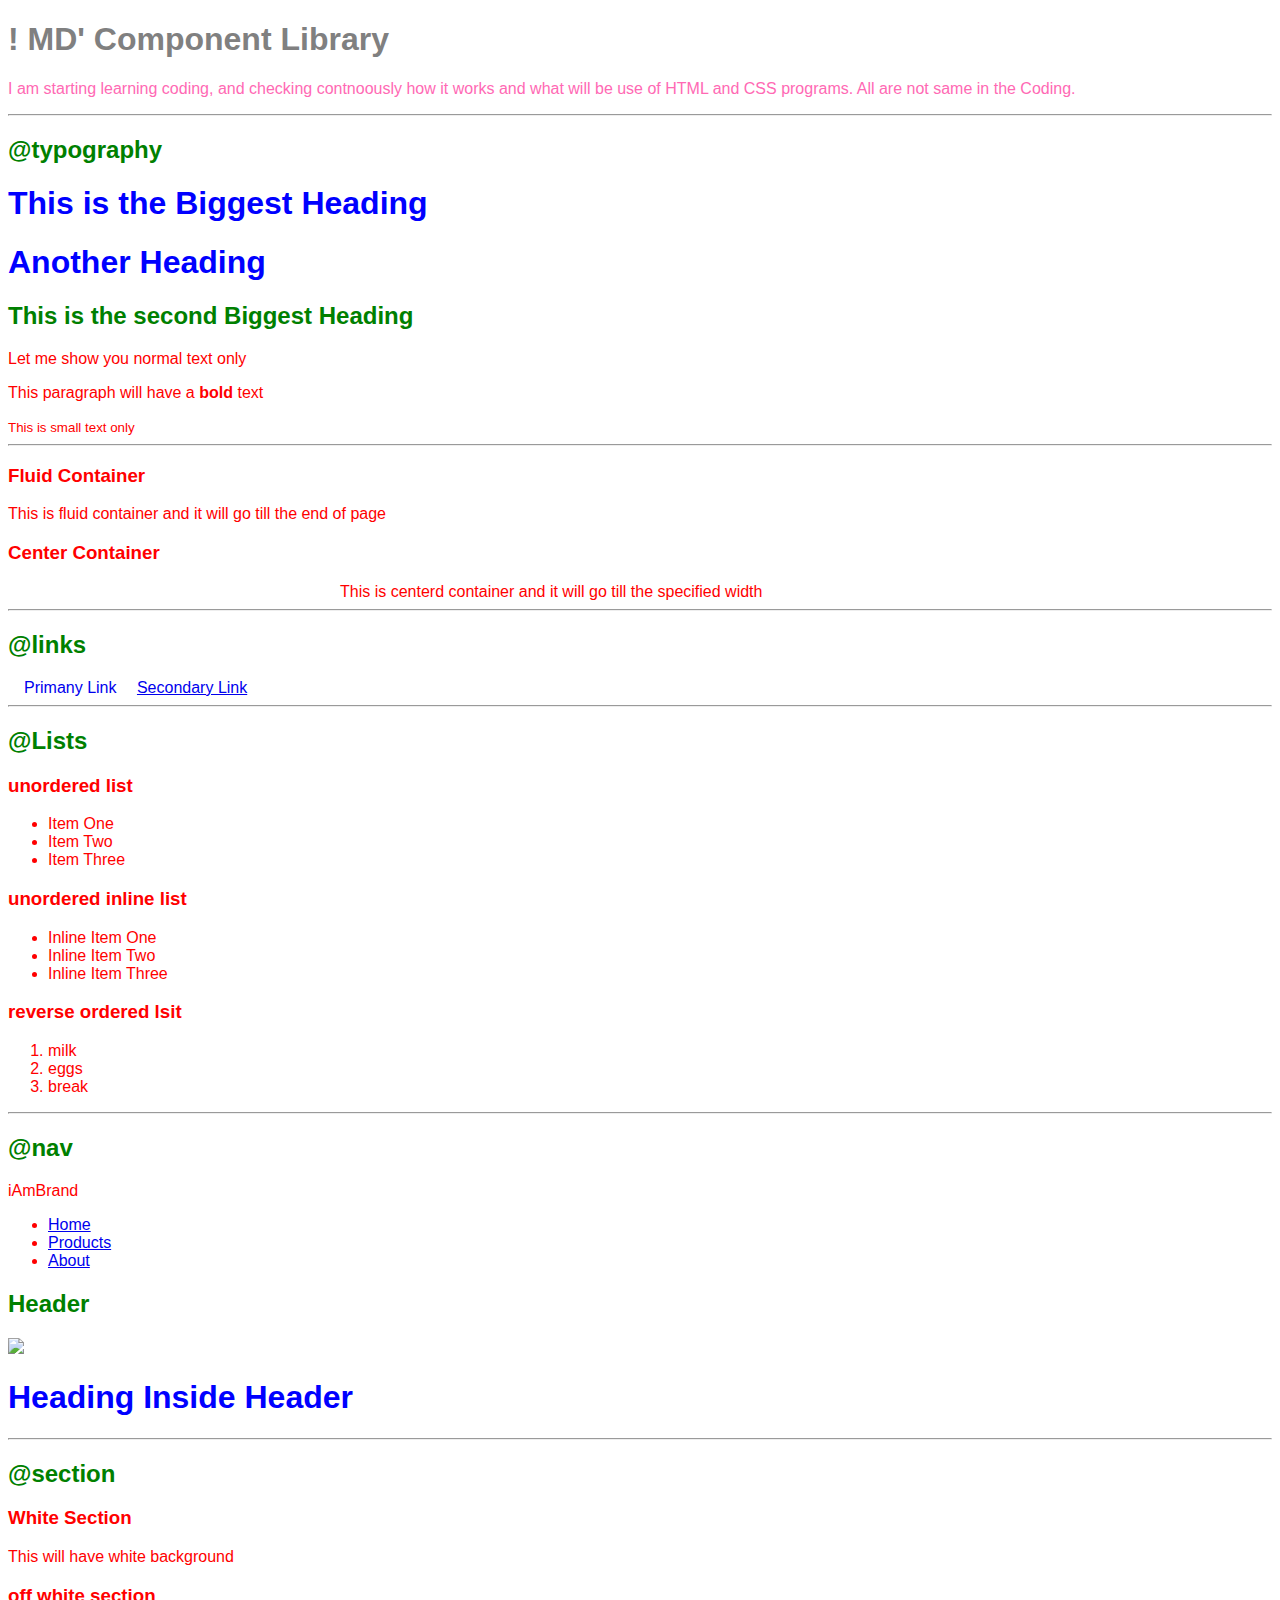
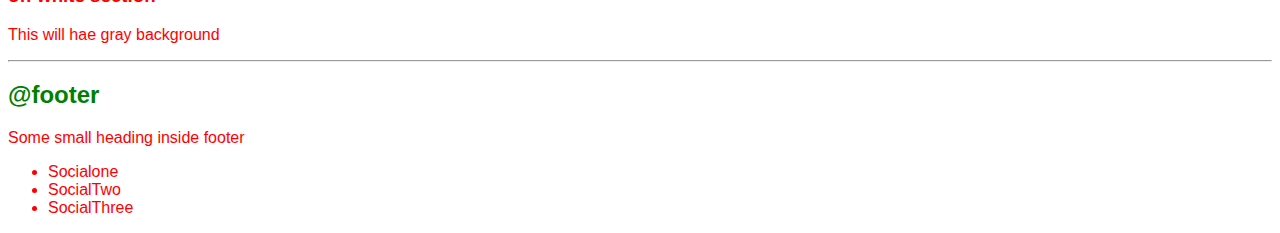
==== index.html @ b857398d "link-update" ====
<!DOCTYPE html>
<html lang="en">

<head>
    <meta charset="UTF-8">
    <meta http-equiv="X-UA-Compatible" content="IE=edge">
    <meta name="viewport" content="width=device-width, initial-scale=1.0">
    <title>Component Library</title>
    <!-- <style>
        body {
                color: red;
        }
    </style> -->
    <link href="styles.css" rel="stylesheet" />
</head>

<body>
    <h1 id="lib-header">! MD' Component Library</h1>
    <p class="para">I am starting learning coding, and checking contnoously how it works and what will be use of HTML and CSS
        programs.
        All are not same in the Coding.</p>
    <hr>

    <h2>@typography</h2>
    <h1>This is the Biggest Heading</h1>
    <h1>Another Heading</h1>
    <h2>This is the second Biggest Heading</h2>
    <p>Let me show you normal text only</p>
    <p>This paragraph will have a <strong>bold</strong> text</p>
    <small>This is small text only</small>

    <hr>
    <h3>Fluid Container</h3>
    <div class="conatiner">This is fluid container and it will go till the end of page</div>

    <h3>Center Container</h3>
    <div class="container container-center">This is centerd container and it will go till the specified width</div>
    <hr>

    <h2>@links</h2>

    <a class="link primany-link" href="/">Primany Link</a>
    <a href="/">Secondary Link</a>

    <hr>
    <h2>@Lists</h2>
    <h3>unordered list</h3>

    <ul>
        <li>Item One</li>
        <li>Item Two</li>
        <li>Item Three</li>
    </ul>

    <h3>unordered inline list</h3>
    <ul>
        <li>Inline Item One</li>
        <li>Inline Item Two</li>
        <li>Inline Item Three</li>
    </ul>

    <h3>reverse ordered lsit</h3>
    <ol>
        <li>milk</li>
        <li>eggs</li>
        <li>break</li>
    </ol>

    <hr />
    <h2>@nav</h2>
    <nav>
        <div>iAmBrand</div>
        <ul>
            <li>
                <a href="/">Home</a>
            </li>
            <li>
                <a href="/">Products</a>
            </li>
            <li>
                <a href="/">About</a>
            </li>
        </ul>
    </nav>
    <h2>Header</h2>
    <header>
        <img src="https://pbs.twimg.com/profile_images/1134090740592627712/0Fp-U5-p_bigger.png" />
        <h1>Heading Inside Header</h1>
    </header>
    <hr>
    <section>
        <h2>@section</h2>
        <h3>White Section</h3>
        <p>This will have white background</p>
    </section>

    <section>
        <h3>off white section</h3>
        <p>This will hae gray background</p>
    </section>
    <hr>
    <h2>@footer</h2>
    <footer>

        <div>Some small heading inside footer</div>
        <ul>
            <li>Socialone</li>
            <li>SocialTwo</li>
            <li>SocialThree</li>
        </ul>
    </footer>

</body>

</html>
---- styles.css ----
body {
    color: red;
}
h1 {
    color: blue;
}

h2 {
    color: green;
}
#lib-header{
    color: grey;
}
.para {
    color: hotpink;
}

@import url('https://fonts.googleapis.com/css2?family=Montserrat:wght@400;700&display=swap');

:root{
    --primary-color: #4C1D95;
}
body{
    font-family: 'Montserrat', sans-serif;

}

/* container */
.container{
    padding-left: 1rem;
    padding-right: 1rem;
}

.container-center{
    max-width: 600px;
    margin: auto;
}

/* links */


.link{
    text-decoration: none;
    padding: 0.5rem 1rem;
}
.primary-link{
    background-color: var(--primary-color);
    border-radius: 00.5rem;
    color: white;
}
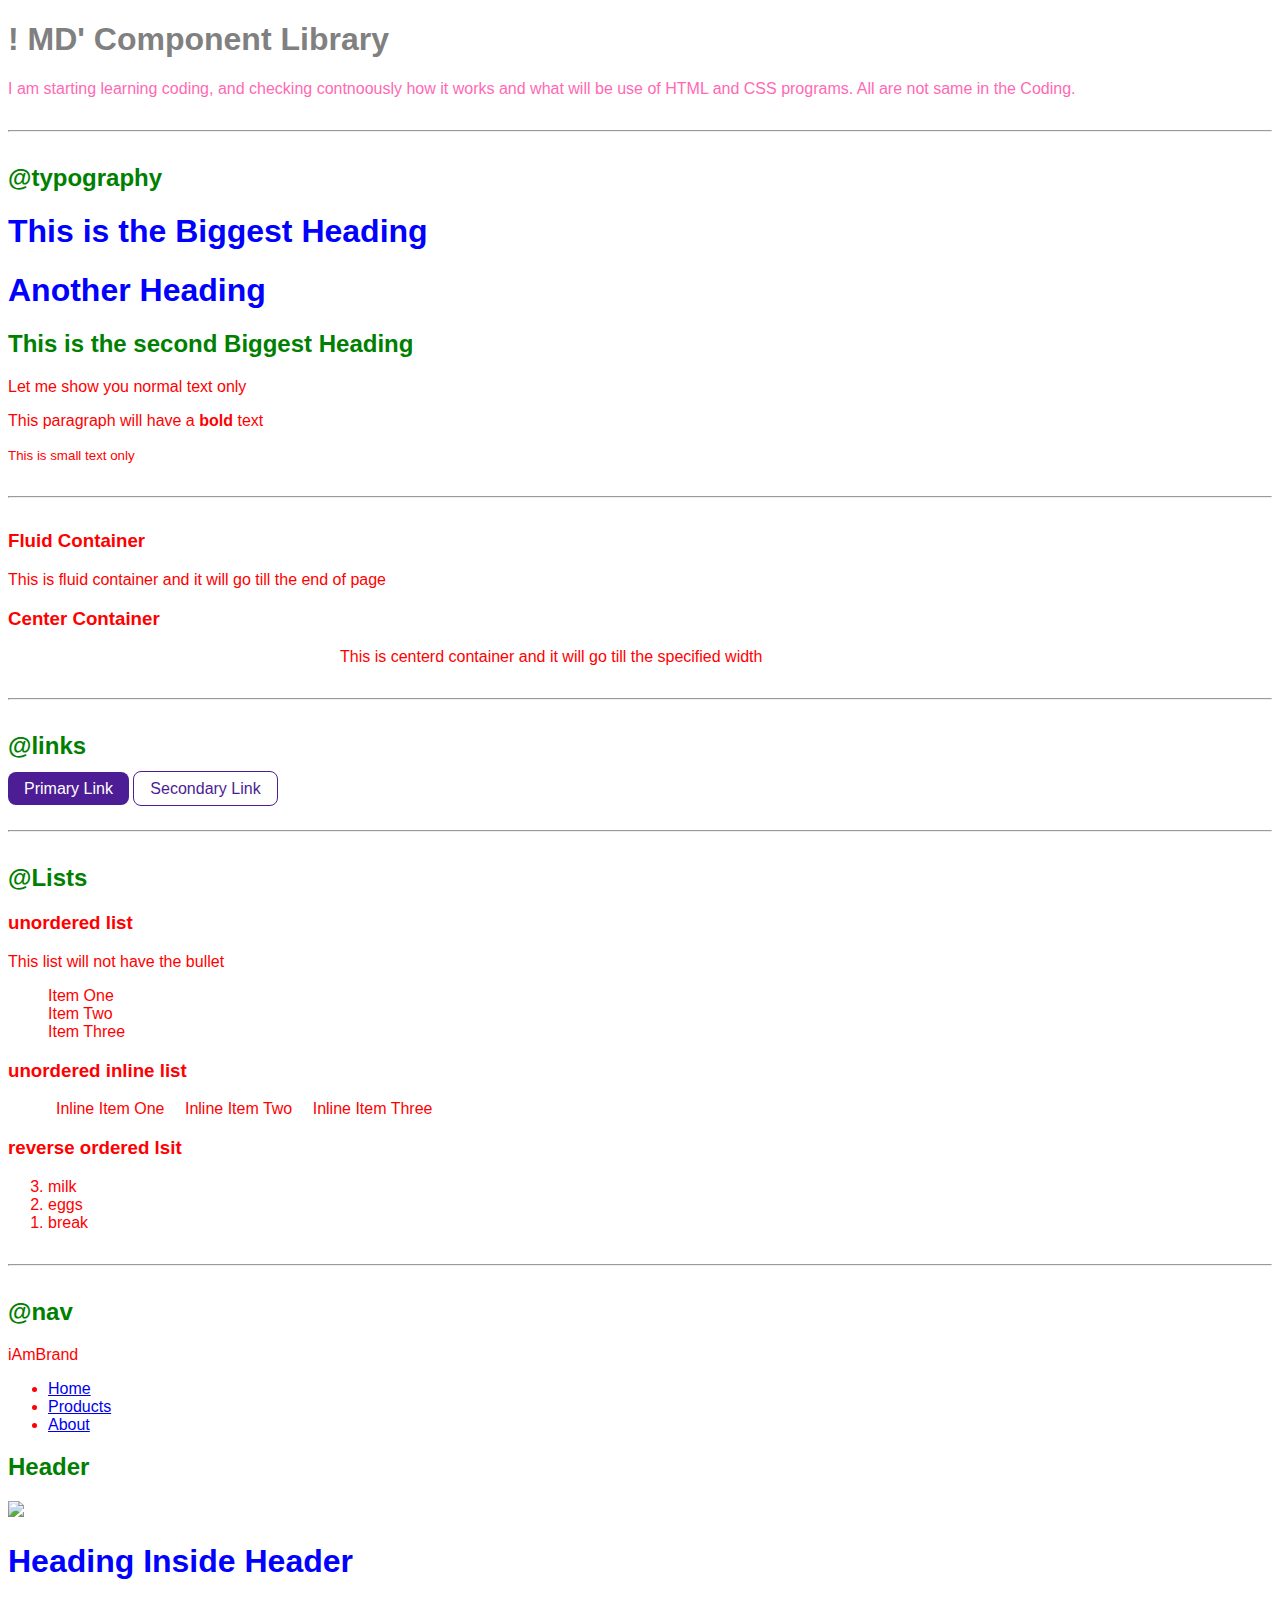
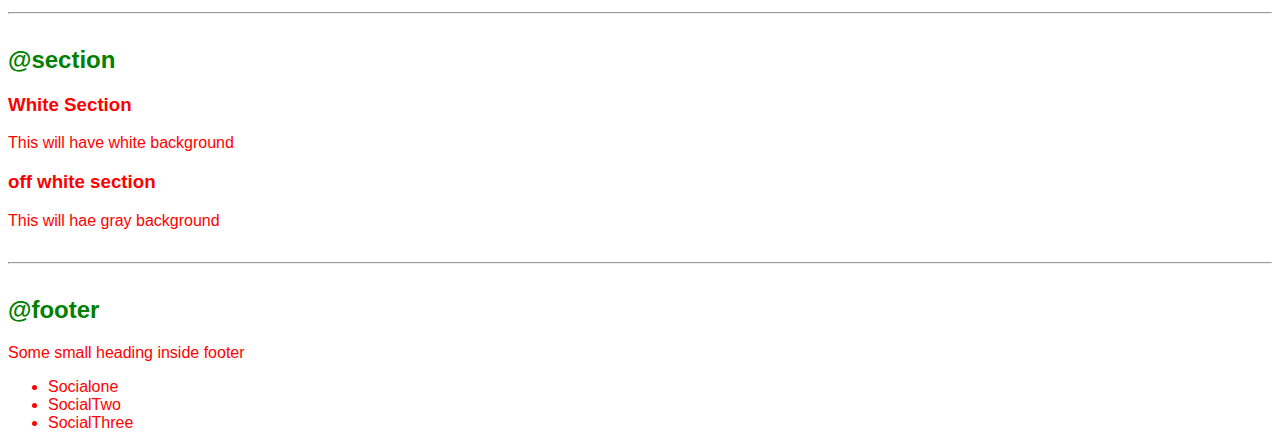
==== commit 6984a556: "list-update" ====
--- a/index.html
+++ b/index.html
@@ -39,28 +39,29 @@
 
     <h2>@links</h2>
 
-    <a class="link primany-link" href="/">Primany Link</a>
-    <a href="/">Secondary Link</a>
+    <a class="link link-primary" href="/">Primary Link</a>
+    <a class="link link-secondary"href="/">Secondary Link</a>
 
     <hr>
     <h2>@Lists</h2>
     <h3>unordered list</h3>
+    <p> This list will not have the bullet</p>
 
-    <ul>
+    <ul class="list-non-bullet">
         <li>Item One</li>
         <li>Item Two</li>
         <li>Item Three</li>
     </ul>
 
     <h3>unordered inline list</h3>
-    <ul>
-        <li>Inline Item One</li>
-        <li>Inline Item Two</li>
-        <li>Inline Item Three</li>
+    <ul class="list-non-bullet">
+        <li class="list-item-inline">Inline Item One</li>
+        <li class="list-item-inline">Inline Item Two</li>
+        <li class="list-item-inline">Inline Item Three</li>
     </ul>
 
     <h3>reverse ordered lsit</h3>
-    <ol>
+    <ol reversed>
         <li>milk</li>
         <li>eggs</li>
         <li>break</li>
--- a/styles.css
+++ b/styles.css
@@ -25,6 +25,10 @@
 
 }
 
+
+hr{
+    margin: 2rem 0rem;
+}
 /* container */
 .container{
     padding-left: 1rem;
@@ -43,8 +47,28 @@
     text-decoration: none;
     padding: 0.5rem 1rem;
 }
-.primary-link{
+.link-primary {
     background-color: var(--primary-color);
-    border-radius: 00.5rem;
-    color: white;
+    border-radius: 0.5rem;
+    color: white
+}
+
+.link-secondary {
+    color: var(--primary-color);
+    border-radius: 0.5rem;
+    border: 1px solid var(--primary-color);
+}
+
+/* look into BEM naming convention for CSS */
+
+
+/** list**/
+
+.list-non-bullet {
+    list-style: none;
+}
+
+.list-item-inline {
+    display: inline;
+    padding: 0rem 0.5rem;
 }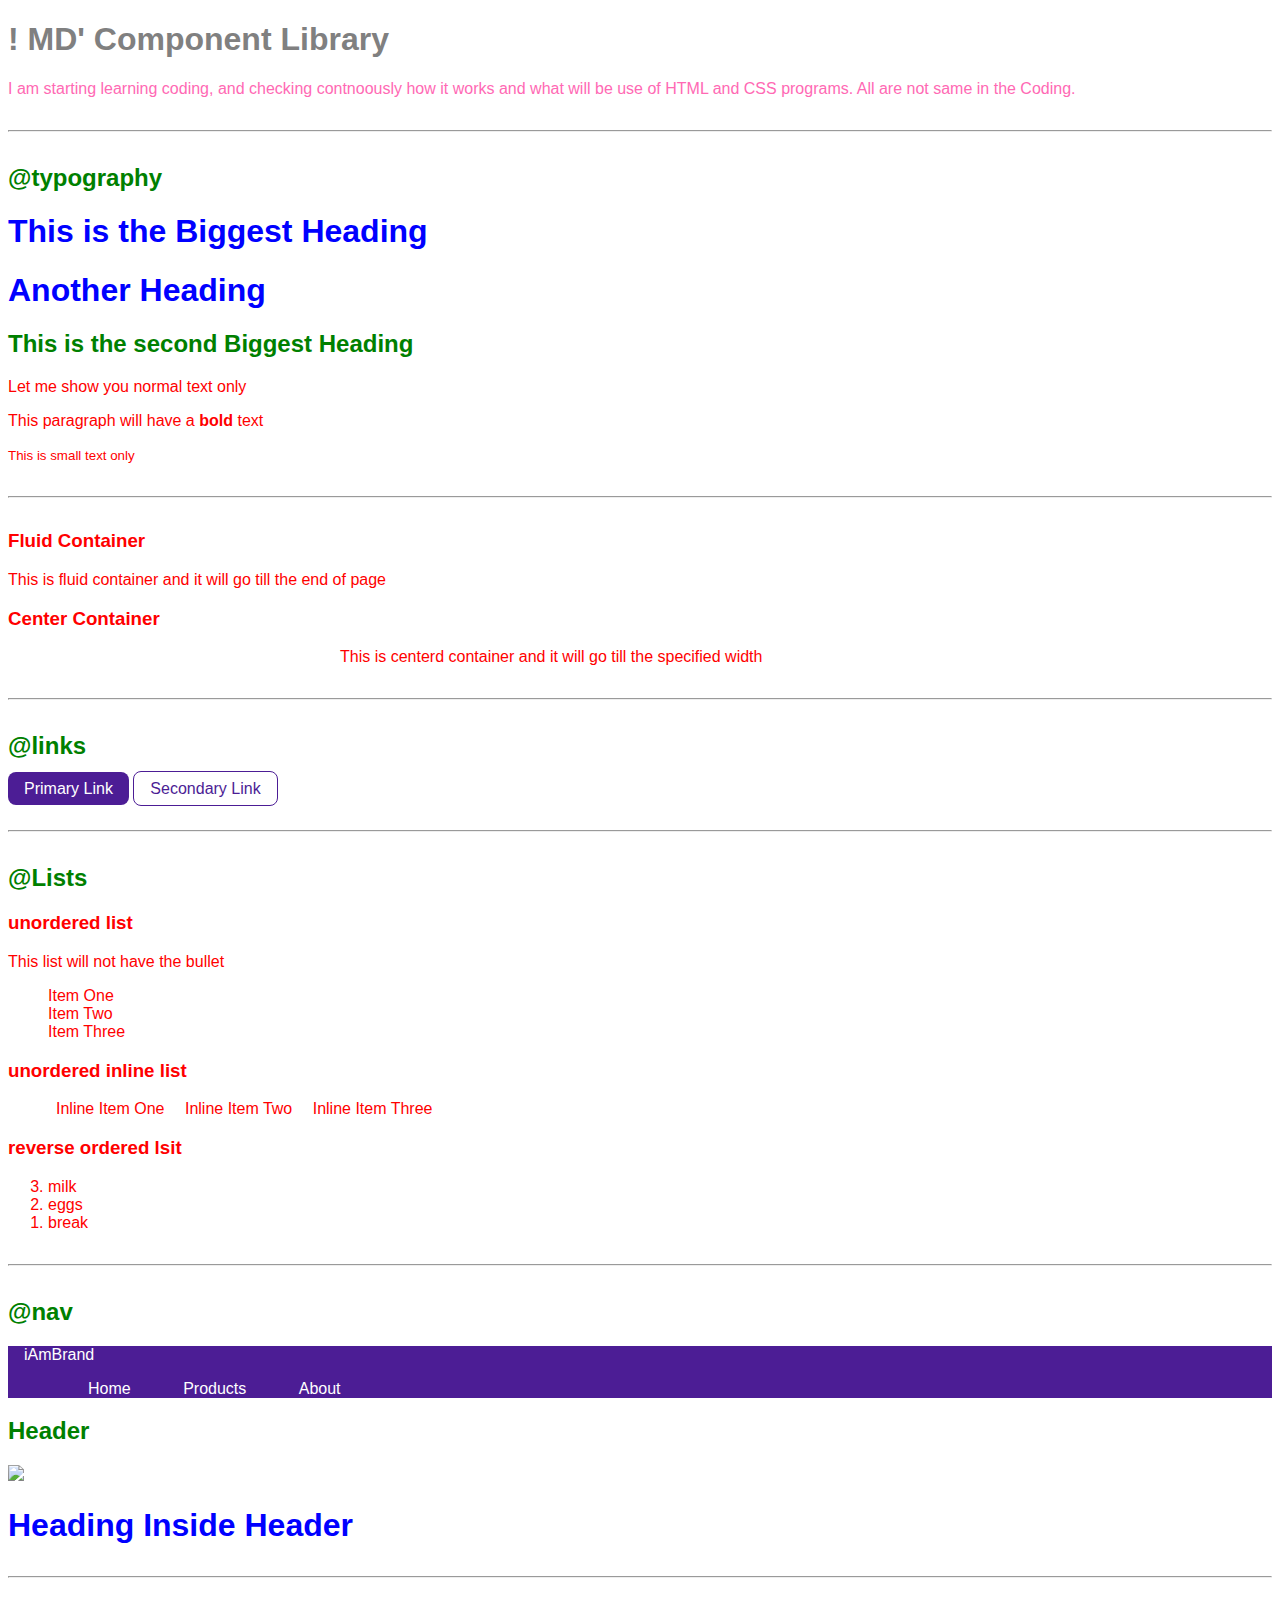
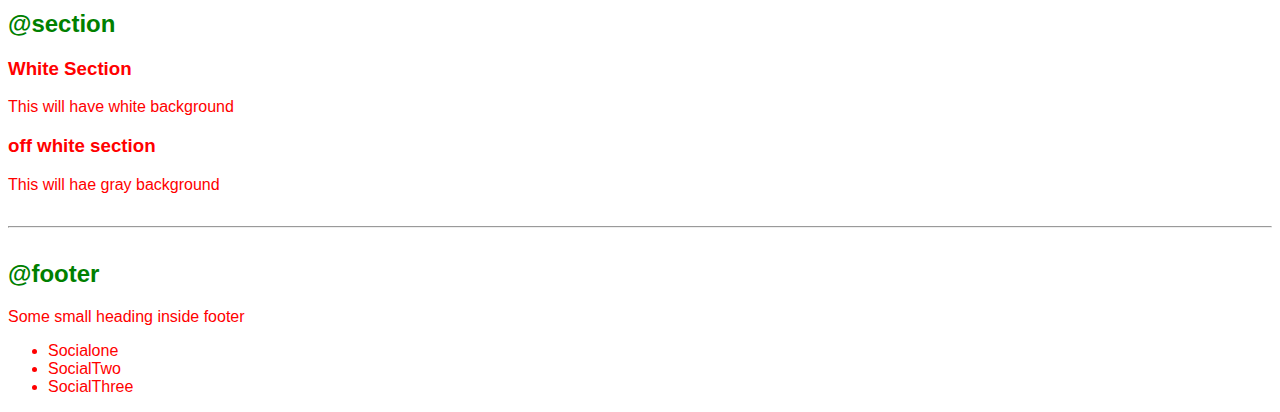
==== commit e63a0baa: "nav-update" ====
--- a/index.html
+++ b/index.html
@@ -69,17 +69,17 @@
 
     <hr />
     <h2>@nav</h2>
-    <nav>
-        <div>iAmBrand</div>
-        <ul>
-            <li>
-                <a href="/">Home</a>
+    <nav class="navigation container">
+        <div class="nav-brand">iAmBrand</div>
+        <ul class="list-non-bullet nav-pills">
+            <li class="list-item-inline">
+                <a class="link" href="/">Home</a>
             </li>
-            <li>
-                <a href="/">Products</a>
+            <li class="list-item-inline">
+                <a class="link" href="/">Products</a>
             </li>
-            <li>
-                <a href="/">About</a>
+            <li class="list-item-inline">
+                <a class="link" href="/">About</a>
             </li>
         </ul>
     </nav>
--- a/styles.css
+++ b/styles.css
@@ -71,4 +71,15 @@
 .list-item-inline {
     display: inline;
     padding: 0rem 0.5rem;
+}
+
+/** navigation **/
+
+.navigation {
+    background-color: var(--primary-color);
+    color: white;
+}
+
+.navigation .link {
+    color: white;
 }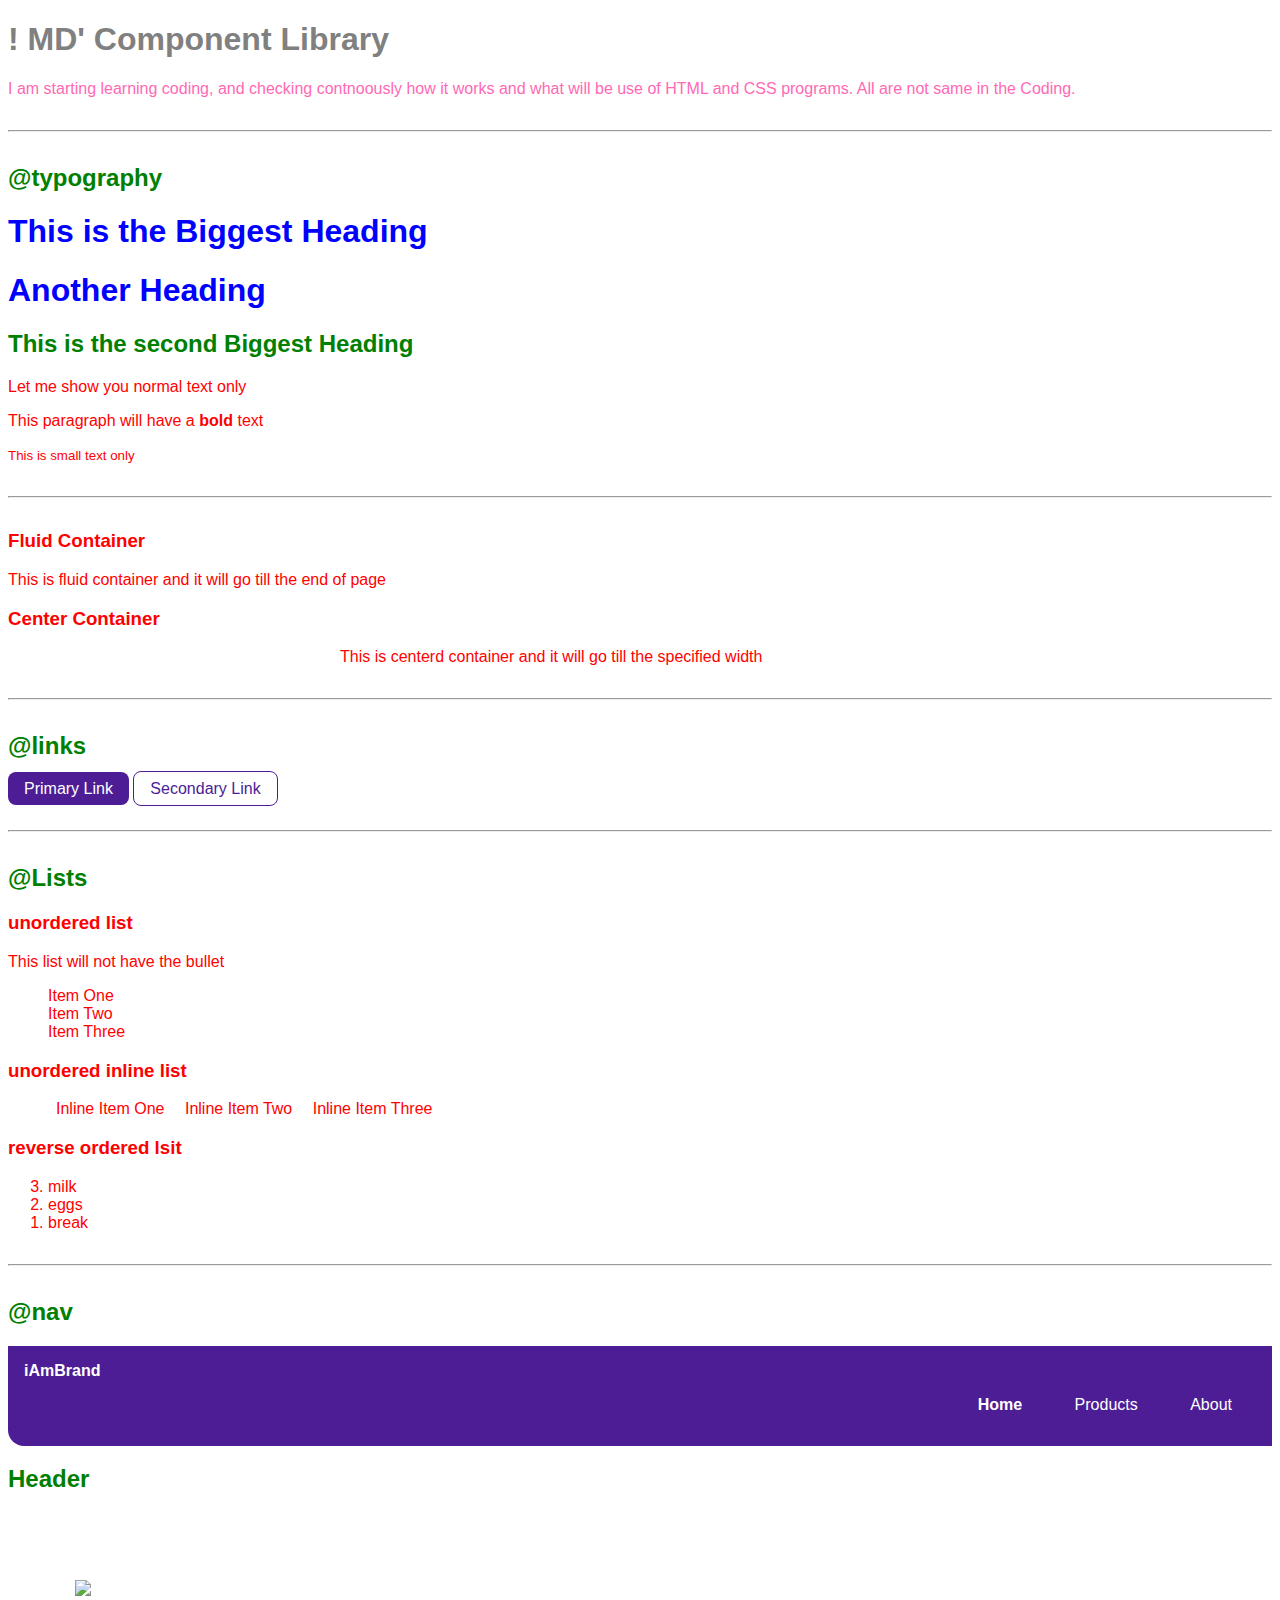
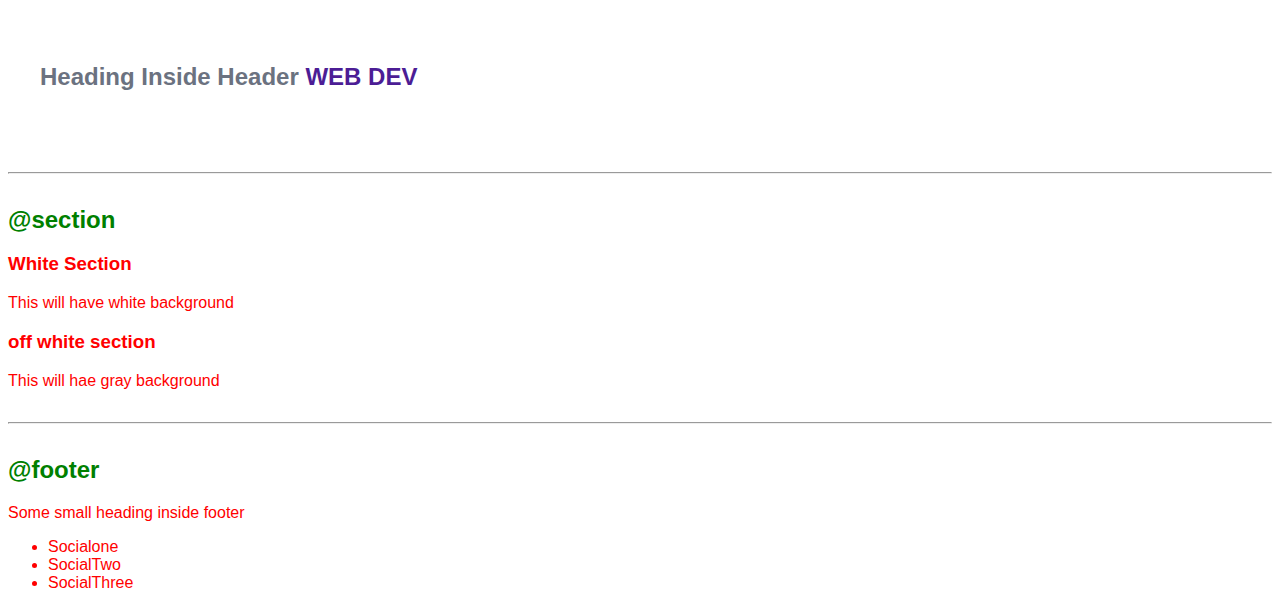
==== commit fe1a812b: "header-update" ====
--- a/index.html
+++ b/index.html
@@ -73,7 +73,7 @@
         <div class="nav-brand">iAmBrand</div>
         <ul class="list-non-bullet nav-pills">
             <li class="list-item-inline">
-                <a class="link" href="/">Home</a>
+                <a class="link link-active" href="/">Home</a>
             </li>
             <li class="list-item-inline">
                 <a class="link" href="/">Products</a>
@@ -84,9 +84,9 @@
         </ul>
     </nav>
     <h2>Header</h2>
-    <header>
-        <img src="https://pbs.twimg.com/profile_images/1134090740592627712/0Fp-U5-p_bigger.png" />
-        <h1>Heading Inside Header</h1>
+    <header class="hero">
+        <img class="hero-img" src="https://pbs.twimg.com/profile_images/1134090740592627712/0Fp-U5-p_bigger.png" />
+        <h1 class="hero-heading">Heading Inside Header <span class="heading-inverted">WEB DEV</span></h1>
     </header>
     <hr>
     <section>
--- a/styles.css
+++ b/styles.css
@@ -19,6 +19,7 @@
 
 :root{
     --primary-color: #4C1D95;
+    --dark-gray: #6B7280;
 }
 body{
     font-family: 'Montserrat', sans-serif;
@@ -78,8 +79,49 @@
 .navigation {
     background-color: var(--primary-color);
     color: white;
+    padding: 1rem;
+    border-bottom-left-radius: 1rem;
+}
+
+.navigation .nav-brand {
+    font-weight: bold;
+}
+
+.navigation .nav-pills {
+    text-align: right;
+}
+.navigation {
+    background-color: var(--primary-color);
+    color: white;
 }
 
 .navigation .link {
     color: white;
+}
+.navigation .link-active {
+    font-weight: bold;
+}
+
+/** Header **/
+
+.hero {
+  padding: 2rem;
+}
+
+ .hero .hero-img {
+    padding: 35px;
+    display: block;
+    /* margin: auto; */
+} 
+
+.hero .hero-heading {
+padding-top: 1rem;
+font-size: x-large;
+color: var(--dark-gray) ;
+
+}
+
+.hero .hero-heading .heading-inverted {
+
+    color: var(--primary-color);
 }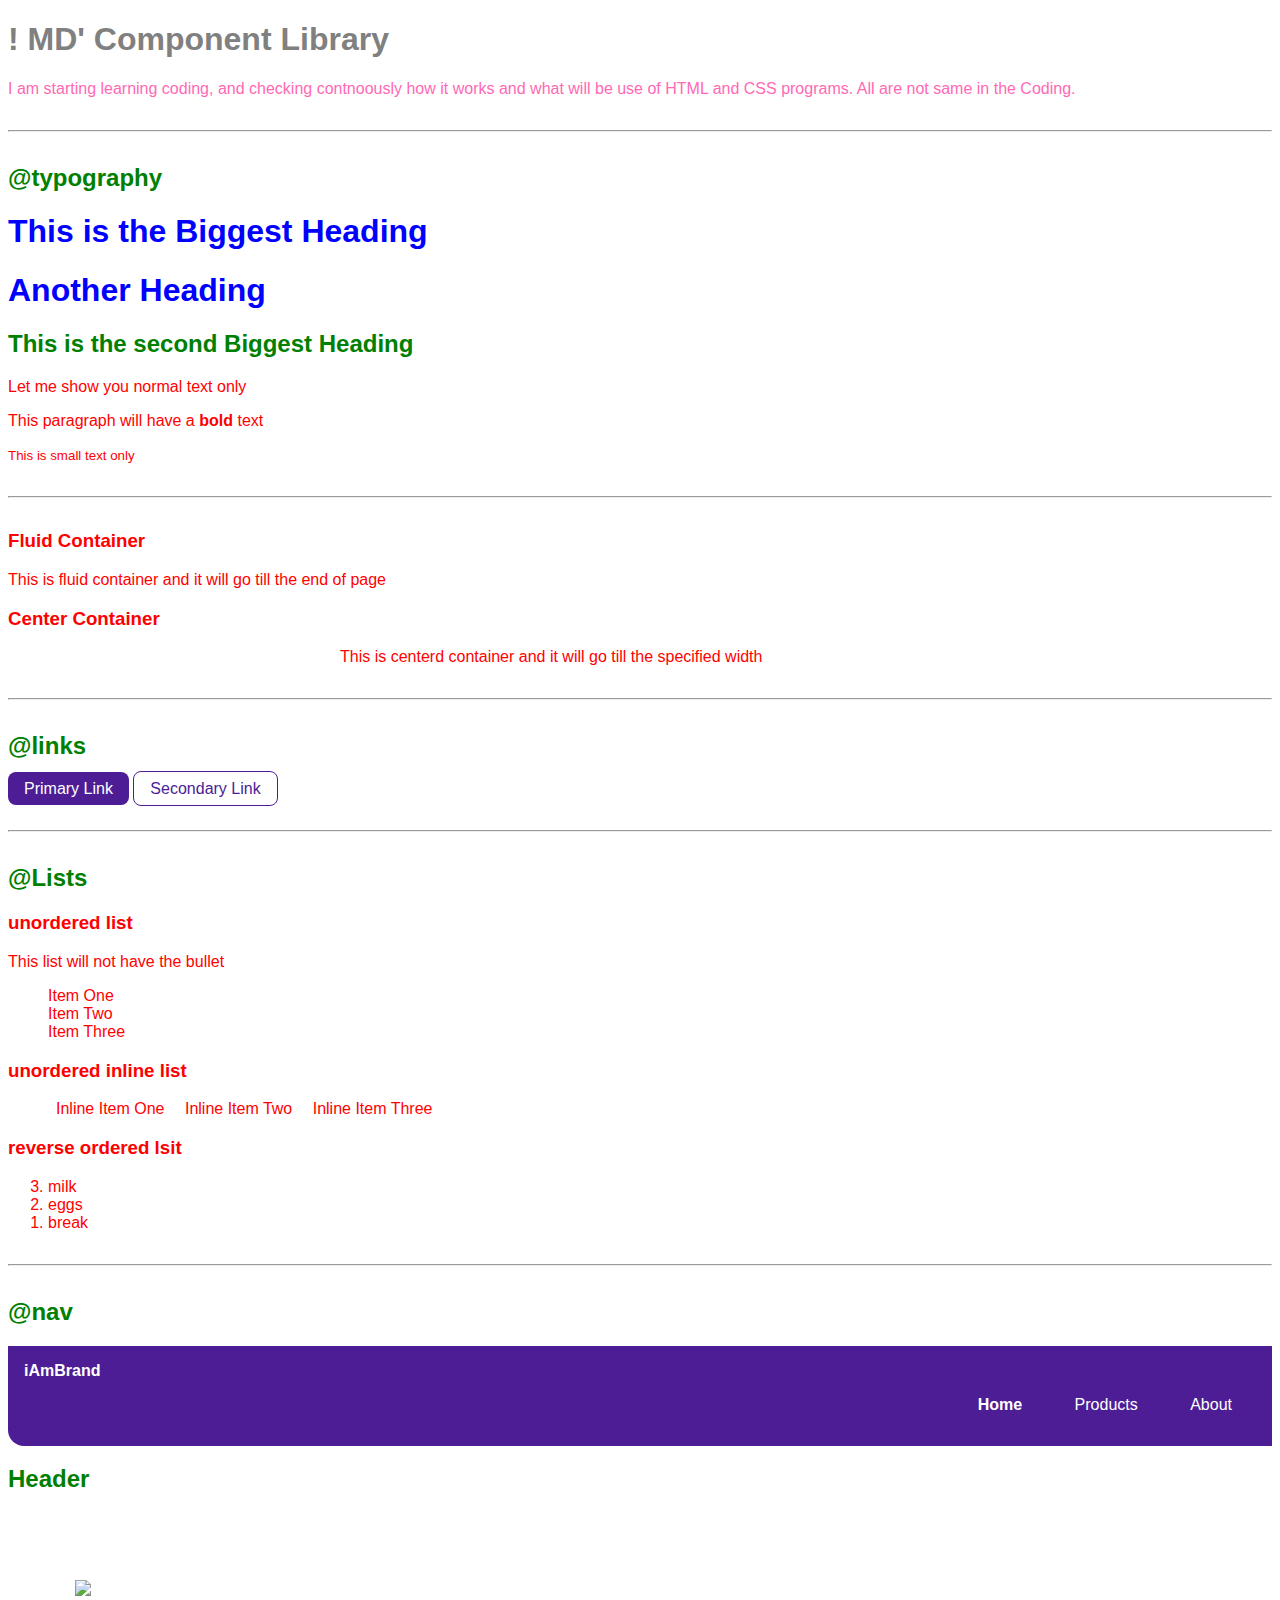
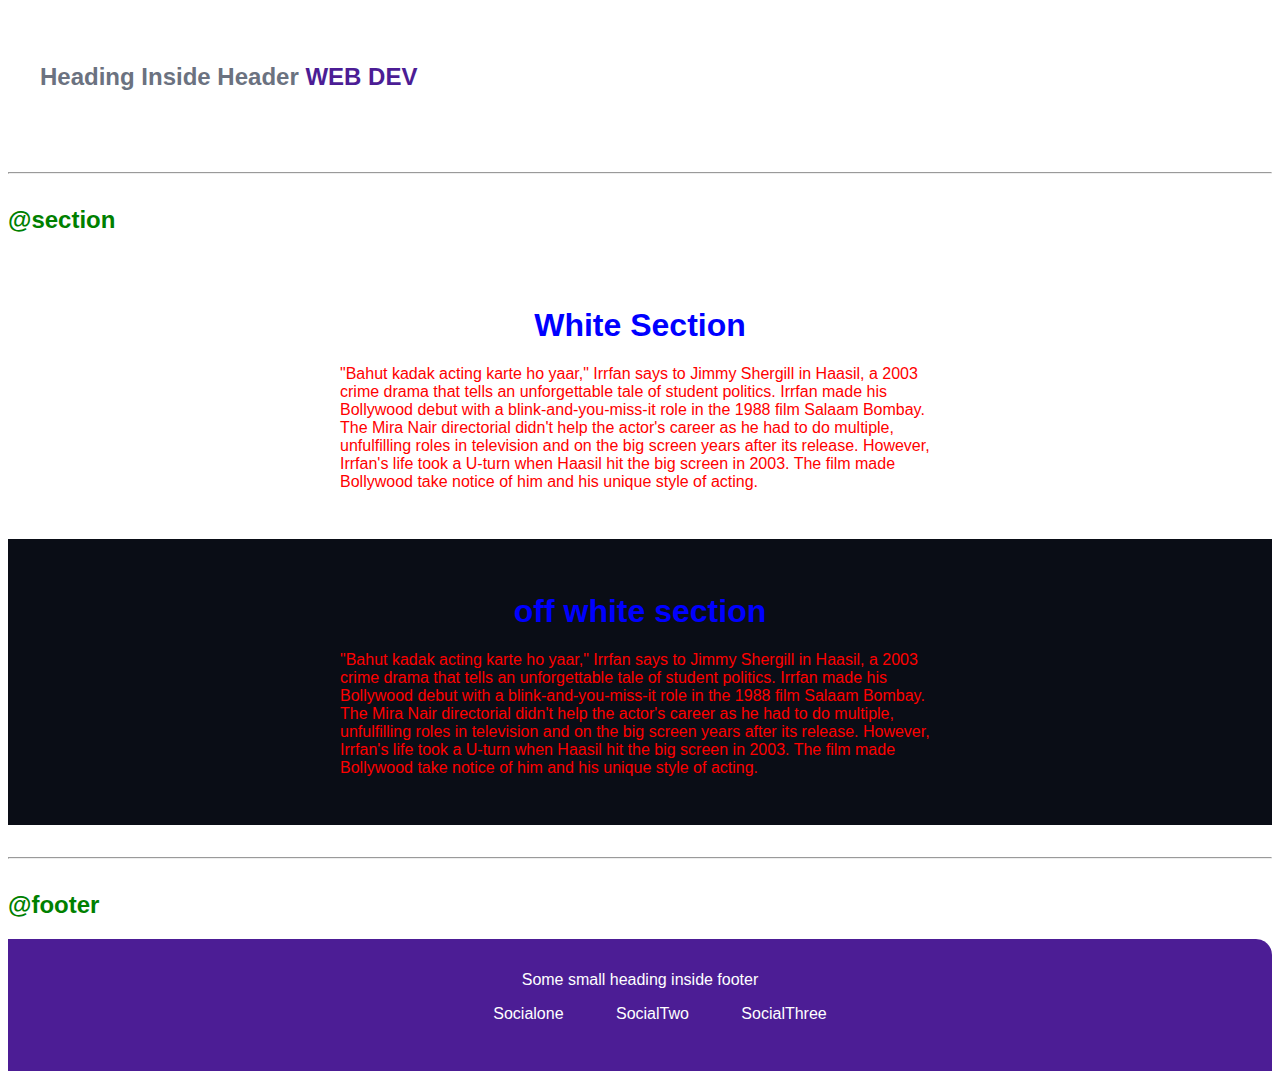
==== commit 2a414d06: "footer- update" ====
--- a/index.html
+++ b/index.html
@@ -89,25 +89,47 @@
         <h1 class="hero-heading">Heading Inside Header <span class="heading-inverted">WEB DEV</span></h1>
     </header>
     <hr>
-    <section>
-        <h2>@section</h2>
-        <h3>White Section</h3>
-        <p>This will have white background</p>
+
+    <h2>@section</h2>
+    <section class="section">
+    <div class="container container-center">
+        <h1>White Section</h1>
+        <p>"Bahut kadak acting karte ho yaar," Irrfan says to Jimmy Shergill in Haasil, a 2003 crime drama that tells an unforgettable tale of student politics. Irrfan made his Bollywood debut with a blink-and-you-miss-it role in the 1988 film Salaam Bombay. The Mira Nair directorial didn't help the actor's career as he had to do multiple, unfulfilling roles in television and on the big screen years after its release. However, Irrfan's life took a U-turn when Haasil hit the big screen in 2003. The film made Bollywood take notice of him and his unique style of acting.</p>
+    </div>
     </section>
 
-    <section>
-        <h3>off white section</h3>
-        <p>This will hae gray background</p>
+    <section class="section ow">
+    <div class="container container-center">
+        <h1>off white section</h1>
+        <p>"Bahut kadak acting karte ho yaar," Irrfan says to Jimmy Shergill in Haasil, a 2003 crime drama that tells an unforgettable tale of student politics. Irrfan made his Bollywood debut with a blink-and-you-miss-it role in the 1988 film Salaam Bombay. The Mira Nair directorial didn't help the actor's career as he had to do multiple, unfulfilling roles in television and on the big screen years after its release. However, Irrfan's life took a U-turn when Haasil hit the big screen in 2003. The film made Bollywood take notice of him and his unique style of acting.</p>
+    </div>
     </section>
+
     <hr>
     <h2>@footer</h2>
-    <footer>
 
-        <div>Some small heading inside footer</div>
-        <ul>
-            <li>Socialone</li>
-            <li>SocialTwo</li>
-            <li>SocialThree</li>
+    <footer class="footer">
+
+        <div class="footer-header">
+            Some small heading inside footer</div>
+        <ul class="social-link list-non-bullet">
+            <li class="list-item-inline">
+                <a class="link" href="/">
+                Socialone
+            </a>
+            </li>
+
+            <li class="list-item-inline">
+                <a class="link" href="/"> 
+                SocialTwo
+            </a>
+            </li>
+
+            <li class="list-item-inline">
+                <a class="link" href="/">
+                SocialThree
+            </a>
+            </li>
         </ul>
     </footer>
 
--- a/styles.css
+++ b/styles.css
@@ -19,6 +19,7 @@
 
 :root{
     --primary-color: #4C1D95;
+    --off-white: #0a0d16;
     --dark-gray: #6B7280;
 }
 body{
@@ -124,4 +125,32 @@
 .hero .hero-heading .heading-inverted {
 
     color: var(--primary-color);
+}
+
+/** Section **/
+
+.section{
+    padding: 2rem;
+}
+
+.section h1 {
+    text-align: center;
+}
+.ow{
+    background-color: var(--off-white);
+}
+
+/** footer **/
+
+footer {
+    background-color: var(--primary-color);
+    padding: 2rem 1rem;
+    text-align: center;
+    color: white;
+    border-top-right-radius: 1rem;
+}
+
+.footer .link {
+
+    color: white;
 }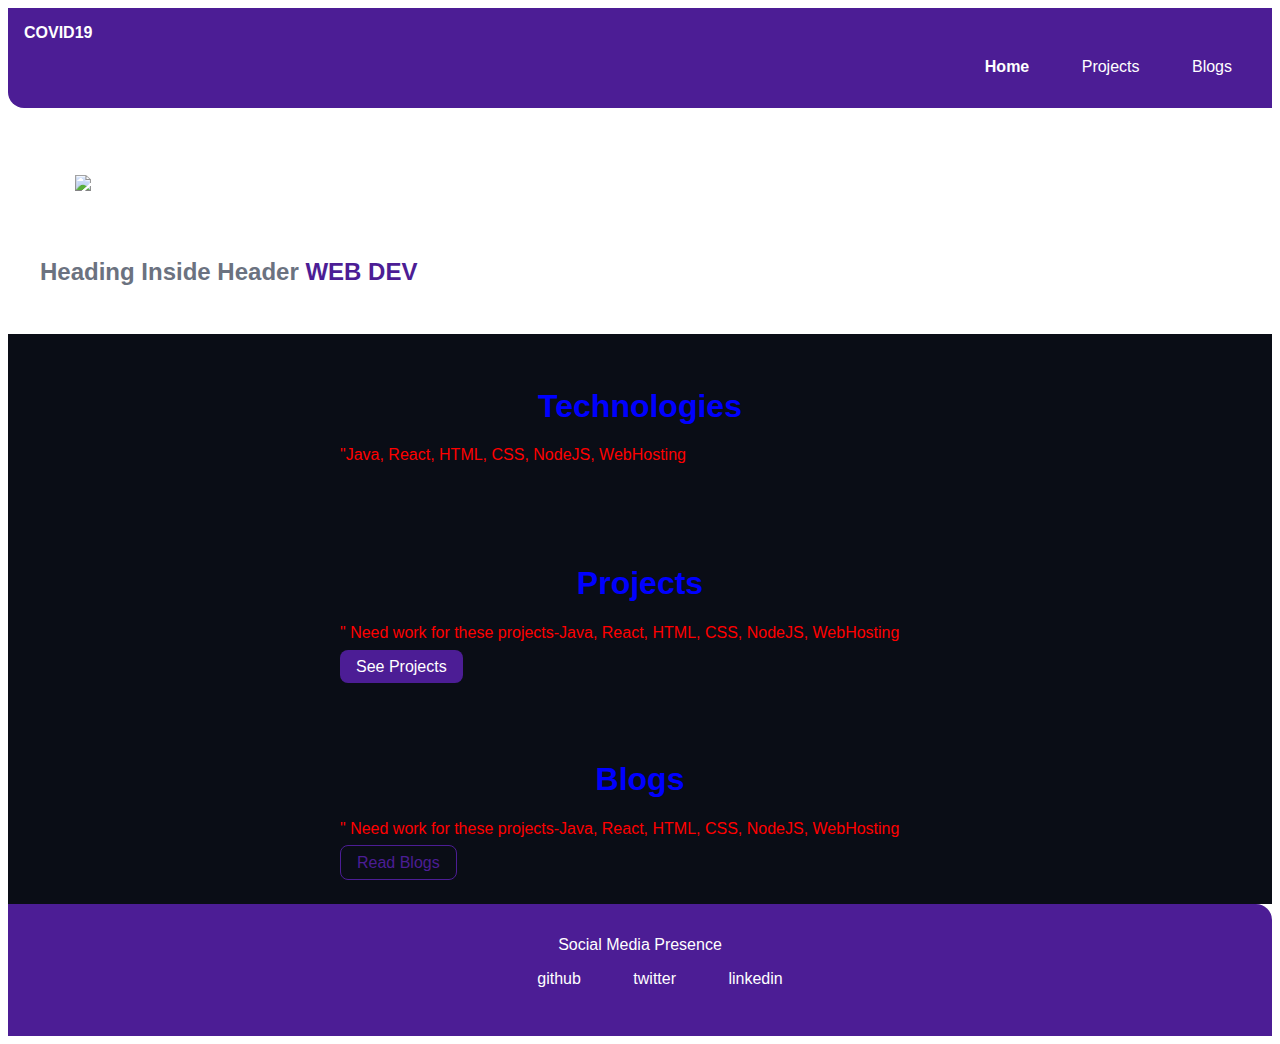
==== commit 7f1efc9a: "newindex" ====
--- a/index.html
+++ b/index.html
@@ -5,129 +5,76 @@
     <meta charset="UTF-8">
     <meta http-equiv="X-UA-Compatible" content="IE=edge">
     <meta name="viewport" content="width=device-width, initial-scale=1.0">
-    <title>Component Library</title>
-    <!-- <style>
-        body {
-                color: red;
-        }
-    </style> -->
+    <title>Home | Covid19</title>
     <link href="styles.css" rel="stylesheet" />
 </head>
 
 <body>
-    <h1 id="lib-header">! MD' Component Library</h1>
-    <p class="para">I am starting learning coding, and checking contnoously how it works and what will be use of HTML and CSS
-        programs.
-        All are not same in the Coding.</p>
-    <hr>
 
-    <h2>@typography</h2>
-    <h1>This is the Biggest Heading</h1>
-    <h1>Another Heading</h1>
-    <h2>This is the second Biggest Heading</h2>
-    <p>Let me show you normal text only</p>
-    <p>This paragraph will have a <strong>bold</strong> text</p>
-    <small>This is small text only</small>
-
-    <hr>
-    <h3>Fluid Container</h3>
-    <div class="conatiner">This is fluid container and it will go till the end of page</div>
-
-    <h3>Center Container</h3>
-    <div class="container container-center">This is centerd container and it will go till the specified width</div>
-    <hr>
-
-    <h2>@links</h2>
-
-    <a class="link link-primary" href="/">Primary Link</a>
-    <a class="link link-secondary"href="/">Secondary Link</a>
-
-    <hr>
-    <h2>@Lists</h2>
-    <h3>unordered list</h3>
-    <p> This list will not have the bullet</p>
-
-    <ul class="list-non-bullet">
-        <li>Item One</li>
-        <li>Item Two</li>
-        <li>Item Three</li>
-    </ul>
-
-    <h3>unordered inline list</h3>
-    <ul class="list-non-bullet">
-        <li class="list-item-inline">Inline Item One</li>
-        <li class="list-item-inline">Inline Item Two</li>
-        <li class="list-item-inline">Inline Item Three</li>
-    </ul>
-
-    <h3>reverse ordered lsit</h3>
-    <ol reversed>
-        <li>milk</li>
-        <li>eggs</li>
-        <li>break</li>
-    </ol>
-
-    <hr />
-    <h2>@nav</h2>
     <nav class="navigation container">
-        <div class="nav-brand">iAmBrand</div>
+        <div class="nav-brand">COVID19</div>
         <ul class="list-non-bullet nav-pills">
             <li class="list-item-inline">
                 <a class="link link-active" href="/">Home</a>
             </li>
             <li class="list-item-inline">
-                <a class="link" href="/">Products</a>
+                <a class="link" href="/">Projects</a>
             </li>
             <li class="list-item-inline">
-                <a class="link" href="/">About</a>
+                <a class="link" href="/">Blogs</a>
             </li>
         </ul>
     </nav>
-    <h2>Header</h2>
+
     <header class="hero">
         <img class="hero-img" src="https://pbs.twimg.com/profile_images/1134090740592627712/0Fp-U5-p_bigger.png" />
         <h1 class="hero-heading">Heading Inside Header <span class="heading-inverted">WEB DEV</span></h1>
     </header>
-    <hr>
 
-    <h2>@section</h2>
-    <section class="section">
-    <div class="container container-center">
-        <h1>White Section</h1>
-        <p>"Bahut kadak acting karte ho yaar," Irrfan says to Jimmy Shergill in Haasil, a 2003 crime drama that tells an unforgettable tale of student politics. Irrfan made his Bollywood debut with a blink-and-you-miss-it role in the 1988 film Salaam Bombay. The Mira Nair directorial didn't help the actor's career as he had to do multiple, unfulfilling roles in television and on the big screen years after its release. However, Irrfan's life took a U-turn when Haasil hit the big screen in 2003. The film made Bollywood take notice of him and his unique style of acting.</p>
-    </div>
+    <section class="section ow">
+        <div class="container container-center">
+            <h1>Technologies</h1>
+            <p>"Java, React, HTML, CSS, NodeJS, WebHosting</p>
+        </div>
     </section>
 
     <section class="section ow">
-    <div class="container container-center">
-        <h1>off white section</h1>
-        <p>"Bahut kadak acting karte ho yaar," Irrfan says to Jimmy Shergill in Haasil, a 2003 crime drama that tells an unforgettable tale of student politics. Irrfan made his Bollywood debut with a blink-and-you-miss-it role in the 1988 film Salaam Bombay. The Mira Nair directorial didn't help the actor's career as he had to do multiple, unfulfilling roles in television and on the big screen years after its release. However, Irrfan's life took a U-turn when Haasil hit the big screen in 2003. The film made Bollywood take notice of him and his unique style of acting.</p>
-    </div>
+        <div class="container container-center">
+            <h1>Projects</h1>
+            <p>" Need work for these projects-Java, React, HTML, CSS, NodeJS, WebHosting</p>
+             <a class="link link-primary" href="/">See Projects</a>
+        </div>
     </section>
 
-    <hr>
-    <h2>@footer</h2>
+    <section class="section ow">
+        <div class="container container-center">
+            <h1>Blogs</h1>
+            <p>" Need work for these projects-Java, React, HTML, CSS, NodeJS, WebHosting</p>
+             <a class="link link-secondary" href="/">Read Blogs</a>
+        </div>
+    </section>
+
 
     <footer class="footer">
 
         <div class="footer-header">
-            Some small heading inside footer</div>
+            Social Media Presence</div>
         <ul class="social-link list-non-bullet">
             <li class="list-item-inline">
-                <a class="link" href="/">
-                Socialone
+                <a class="link" href="https://github.com/mdarif6/portfolio-first-md/issues">
+                github
             </a>
             </li>
 
             <li class="list-item-inline">
                 <a class="link" href="/"> 
-                SocialTwo
+                twitter
             </a>
             </li>
 
             <li class="list-item-inline">
                 <a class="link" href="/">
-                SocialThree
+                linkedin
             </a>
             </li>
         </ul>
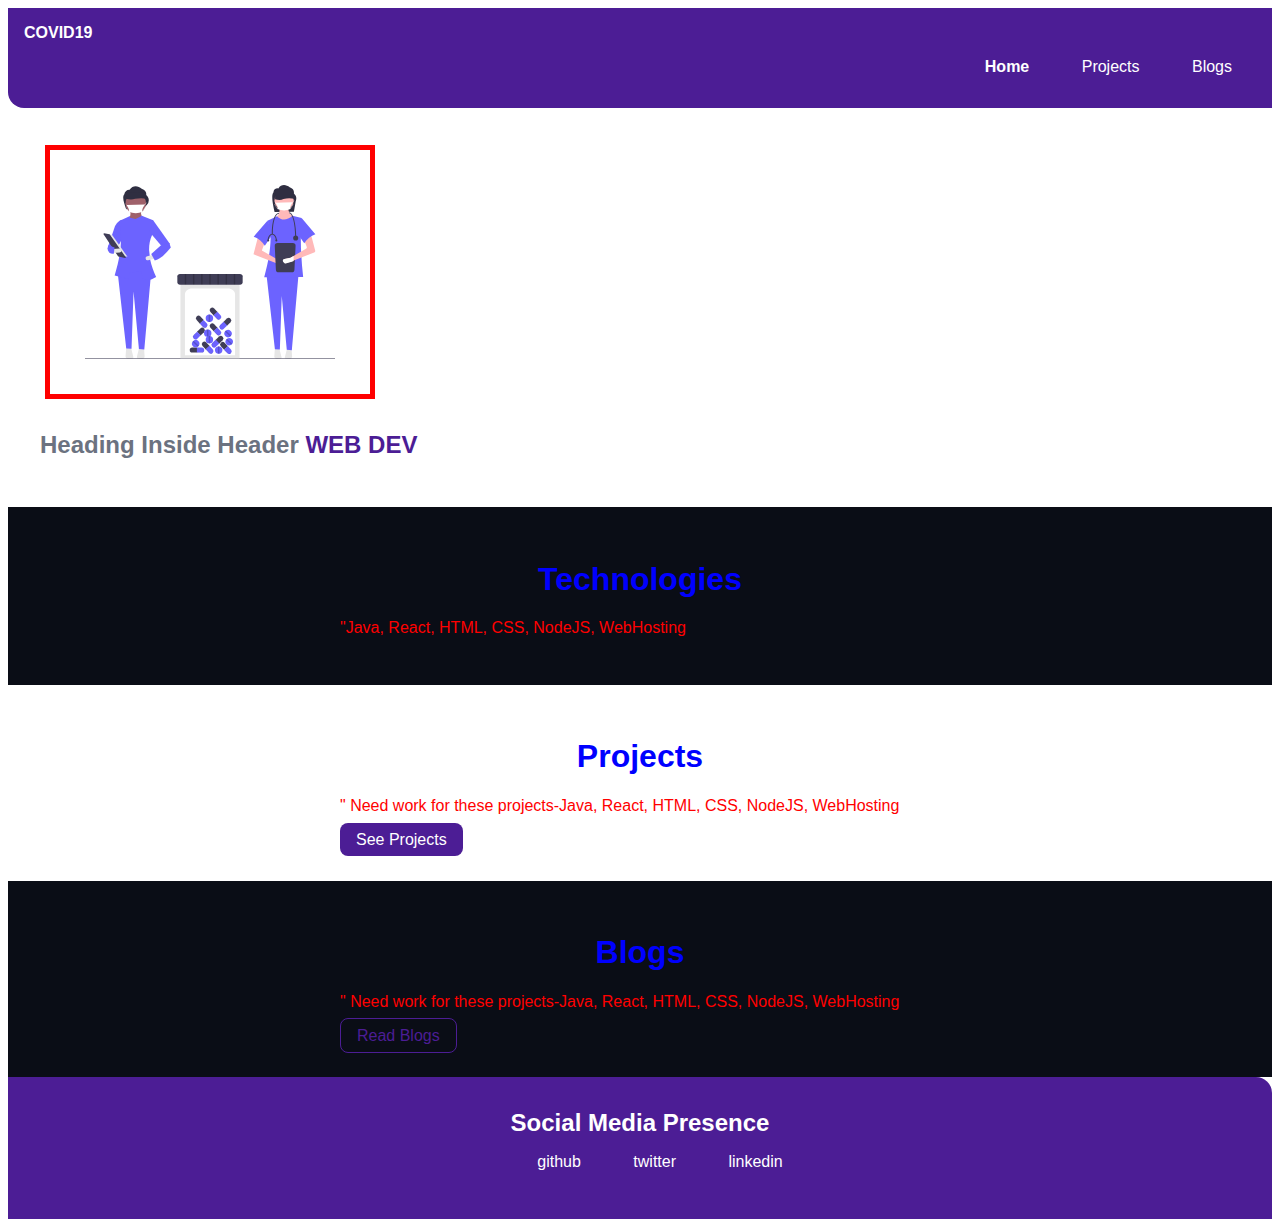
==== commit 3f2657e9: "new site complete" ====
--- a/index.html
+++ b/index.html
@@ -18,16 +18,16 @@
                 <a class="link link-active" href="/">Home</a>
             </li>
             <li class="list-item-inline">
-                <a class="link" href="/">Projects</a>
+                <a class="link" href="/projects.html">Projects</a>
             </li>
             <li class="list-item-inline">
-                <a class="link" href="/">Blogs</a>
+                <a class="link" href="/blogs.html">Blogs</a>
             </li>
         </ul>
     </nav>
 
     <header class="hero">
-        <img class="hero-img" src="https://pbs.twimg.com/profile_images/1134090740592627712/0Fp-U5-p_bigger.png" />
+        <img class="hero-img" src="./images/Corona.svg" />
         <h1 class="hero-heading">Heading Inside Header <span class="heading-inverted">WEB DEV</span></h1>
     </header>
 
@@ -38,7 +38,7 @@
         </div>
     </section>
 
-    <section class="section ow">
+    <section class="section">
         <div class="container container-center">
             <h1>Projects</h1>
             <p>" Need work for these projects-Java, React, HTML, CSS, NodeJS, WebHosting</p>
--- a/styles.css
+++ b/styles.css
@@ -31,6 +31,14 @@
 hr{
     margin: 2rem 0rem;
 }
+
+/** spaces **/
+
+.marging-md{
+
+    margin: 2rem;
+}
+
 /* container */
 .container{
     padding-left: 1rem;
@@ -110,8 +118,11 @@
 }
 
  .hero .hero-img {
+    margin: 5px;
     padding: 35px;
+    border: 5px solid red;
     display: block;
+    width: 250px;
     /* margin: auto; */
 } 
 
@@ -139,6 +150,9 @@
 .ow{
     background-color: var(--off-white);
 }
+.colourwhite{
+    color: cornsilk;
+}
 
 /** footer **/
 
@@ -153,4 +167,9 @@
 .footer .link {
 
     color: white;
+}
+
+.footer .footer-header{
+    font-weight: bold;
+    font-size: x-large;
 }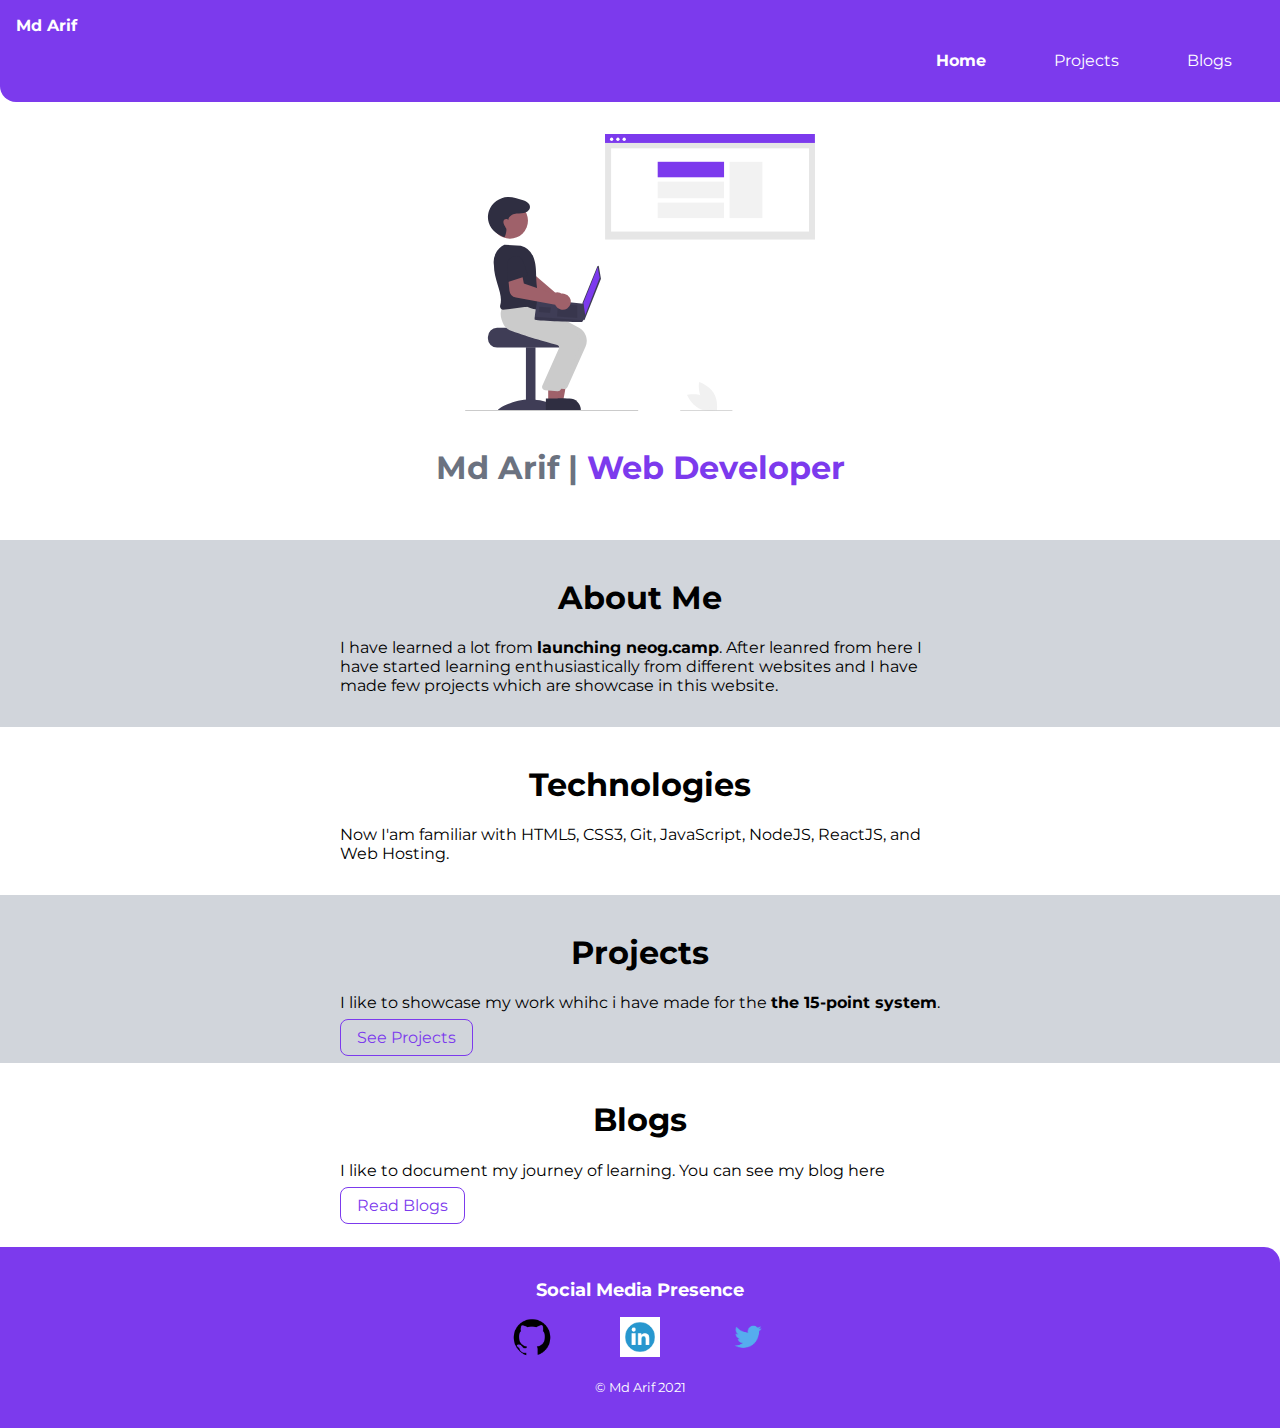
==== commit 335580e4: "css updated" ====
--- a/index.html
+++ b/index.html
@@ -1,85 +1,99 @@
 <!DOCTYPE html>
 <html lang="en">
-
-<head>
-    <meta charset="UTF-8">
-    <meta http-equiv="X-UA-Compatible" content="IE=edge">
-    <meta name="viewport" content="width=device-width, initial-scale=1.0">
-    <title>Home | Covid19</title>
+  <head>
+    <meta charset="UTF-8" />
+    <meta http-equiv="X-UA-Compatible" content="IE=edge" />
+    <meta name="viewport" content="width=device-width, initial-scale=1.0" />
+    <title>home | adarshbalika</title>
     <link href="styles.css" rel="stylesheet" />
-</head>
-
-<body>
-
+  </head>
+  <body>
     <nav class="navigation container">
-        <div class="nav-brand">COVID19</div>
-        <ul class="list-non-bullet nav-pills">
-            <li class="list-item-inline">
-                <a class="link link-active" href="/">Home</a>
-            </li>
-            <li class="list-item-inline">
-                <a class="link" href="/projects.html">Projects</a>
-            </li>
-            <li class="list-item-inline">
-                <a class="link" href="/blogs.html">Blogs</a>
-            </li>
-        </ul>
+      <div class="nav-brand">Md Arif</div>
+      <ul class="list-non-bullet nav-pills">
+        <li class="list-item-inline">
+          <a class="link link-active" href="/">Home</a>
+        </li>
+        <li class="list-item-inline">
+          <a class="link" href="/projects.html">Projects</a>
+        </li>
+        <li class="list-item-inline">
+          <a class="link" href="/blogs.html">Blogs</a>
+        </li>
+      </ul>
     </nav>
 
     <header class="hero">
-        <img class="hero-img" src="./images/Corona.svg" />
-        <h1 class="hero-heading">Heading Inside Header <span class="heading-inverted">WEB DEV</span></h1>
+      <img class="hero-img" src="/images/Home.svg" />
+      <h1 class="hero-heading">
+        Md Arif | <span class="heading-inverted">Web Developer</span>
+      </h1>
     </header>
 
     <section class="section ow">
-        <div class="container container-center">
-            <h1>Technologies</h1>
-            <p>"Java, React, HTML, CSS, NodeJS, WebHosting</p>
-        </div>
+      <div class="container container-center">
+        <h1>About Me</h1>
+        <p>
+          I have learned a lot from <strong>launching neog.camp</strong>. After
+          leanred from here I have started learning enthusiastically from
+          different websites and I have made few projects which are showcase in
+          this website.
+        </p>
+      </div>
     </section>
 
     <section class="section">
-        <div class="container container-center">
-            <h1>Projects</h1>
-            <p>" Need work for these projects-Java, React, HTML, CSS, NodeJS, WebHosting</p>
-             <a class="link link-primary" href="/">See Projects</a>
-        </div>
+      <div class="container container-center">
+        <h1>Technologies</h1>
+        <p>
+          Now I'am familiar with HTML5, CSS3, Git, JavaScript, NodeJS, ReactJS,
+          and Web Hosting.
+        </p>
+      </div>
     </section>
 
     <section class="section ow">
-        <div class="container container-center">
-            <h1>Blogs</h1>
-            <p>" Need work for these projects-Java, React, HTML, CSS, NodeJS, WebHosting</p>
-             <a class="link link-secondary" href="/">Read Blogs</a>
-        </div>
+      <div class="container container-center">
+        <h1>Projects</h1>
+        <p>
+          I like to showcase my work whihc i have made for the
+          <strong>the 15-point system</strong>.
+        </p>
+        <a class="link link-secondary" href="/projects.html">See Projects</a>
+      </div>
+    </section>
+    <section class="section">
+      <div class="container container-center">
+        <h1>Blogs</h1>
+        <p>
+          I like to document my journey of learning. You can see my blog here
+        </p>
+        <a class="link link-secondary" href="/blogs.html">Read Blogs</a>
+      </div>
     </section>
 
-
     <footer class="footer">
-
-        <div class="footer-header">
-            Social Media Presence</div>
-        <ul class="social-link list-non-bullet">
-            <li class="list-item-inline">
-                <a class="link" href="https://github.com/mdarif6/portfolio-first-md/issues">
-                github
-            </a>
-            </li>
-
-            <li class="list-item-inline">
-                <a class="link" href="/"> 
-                twitter
-            </a>
-            </li>
-
-            <li class="list-item-inline">
-                <a class="link" href="/">
-                linkedin
-            </a>
-            </li>
-        </ul>
+      <div class="footer-header">Social Media Presence</div>
+      <ul class="social-links list-non-bullet">
+        <li class="list-item-inline">
+          <a class="link" href="https://github.com/mdarif6"
+            ><img class="footericon" src="/images/g.png"
+          /></a>
+        </li>
+        <li class="list-item-inline">
+          <a class="link" href="https://www.linkedin.com/in/md-arif-52817466/"
+            ><img class="footericon" src="/images/link.png"
+          /></a>
+        </li>
+        <li class="list-item-inline">
+          <a class="link" href="https://twitter.com"
+            ><img class="footericon" src="/images/t.png"
+          /></a>
+        </li>
+      </ul>
+      <div>
+        <small>&copy; Md Arif 2021 </small>
+      </div>
     </footer>
-
-</body>
-
-</html>+  </body>
+</html>
--- a/styles.css
+++ b/styles.css
@@ -1,175 +1,120 @@
-body {
-    color: red;
-}
-h1 {
-    color: blue;
+@import url("https://fonts.googleapis.com/css2?family=Montserrat:wght@400;700&display=swap");
+
+:root {
+  --primary-color: #7c3aed;
+  --dark-gray: #6b7280;
+  --off-white: #d1d5db;
 }
 
-h2 {
-    color: green;
-}
-#lib-header{
-    color: grey;
-}
-.para {
-    color: hotpink;
+body {
+  font-family: "Montserrat", sans-serif;
+  margin: 0px;
 }
 
-@import url('https://fonts.googleapis.com/css2?family=Montserrat:wght@400;700&display=swap');
-
-:root{
-    --primary-color: #4C1D95;
-    --off-white: #0a0d16;
-    --dark-gray: #6B7280;
-}
-body{
-    font-family: 'Montserrat', sans-serif;
-
+.container {
+  padding-left: 1rem;
+  padding-right: 1rem;
 }
 
-
-hr{
-    margin: 2rem 0rem;
+.container-center {
+  max-width: 600px;
+  margin: auto;
 }
 
-/** spaces **/
-
-.marging-md{
-
-    margin: 2rem;
-}
-
-/* container */
-.container{
-    padding-left: 1rem;
-    padding-right: 1rem;
-}
-
-.container-center{
-    max-width: 600px;
-    margin: auto;
-}
-
-/* links */
-
-
-.link{
-    text-decoration: none;
-    padding: 0.5rem 1rem;
+.link {
+  text-decoration: none;
+  padding: 0.5rem 1rem;
 }
 .link-primary {
-    background-color: var(--primary-color);
-    border-radius: 0.5rem;
-    color: white
+  background-color: var(--primary-color);
+  color: white;
+  border-radius: 0.5rem;
 }
 
 .link-secondary {
-    color: var(--primary-color);
-    border-radius: 0.5rem;
-    border: 1px solid var(--primary-color);
+  color: var(--primary-color);
+  border-radius: 0.5rem;
+  border: 1px solid var(--primary-color);
 }
 
-/* look into BEM naming convention for CSS */
-
-
-/** list**/
-
 .list-non-bullet {
-    list-style: none;
+  list-style: none;
 }
 
 .list-item-inline {
-    display: inline;
-    padding: 0rem 0.5rem;
+  display: inline;
+  padding: 0rem 1rem;
 }
 
-/** navigation **/
-
 .navigation {
-    background-color: var(--primary-color);
-    color: white;
-    padding: 1rem;
-    border-bottom-left-radius: 1rem;
+  background-color: var(--primary-color);
+  color: white;
+  padding: 1rem;
+  border-bottom-left-radius: 1rem;
 }
-
 .navigation .nav-brand {
-    font-weight: bold;
+  font-weight: bold;
 }
 
 .navigation .nav-pills {
-    text-align: right;
-}
-.navigation {
-    background-color: var(--primary-color);
-    color: white;
+  text-align: right;
 }
 
 .navigation .link {
-    color: white;
-}
-.navigation .link-active {
-    font-weight: bold;
+  color: white;
 }
 
-/** Header **/
+.navigation .link-active {
+  font-weight: bold;
+}
 
 .hero {
   padding: 2rem;
 }
 
- .hero .hero-img {
-    margin: 5px;
-    padding: 35px;
-    border: 5px solid red;
-    display: block;
-    width: 250px;
-    /* margin: auto; */
-} 
+.hero .hero-img {
+  max-width: 350px;
+  display: block;
+  margin: auto;
+}
 
 .hero .hero-heading {
-padding-top: 1rem;
-font-size: x-large;
-color: var(--dark-gray) ;
-
+  padding-top: 1rem;
+  color: var(--dark-gray);
+  text-align: center;
+}
+.hero .hero-heading .heading-inverted {
+  color: var(--primary-color);
+}
+.section {
+  padding: 1rem;
+}
+.section h1 {
+  text-align: center;
+}
+.ow {
+  background-color: var(--off-white);
 }
 
-.hero .hero-heading .heading-inverted {
-
-    color: var(--primary-color);
+.footer {
+  background-color: var(--primary-color);
+  padding: 2rem 1rem;
+  margin-top: 1rem;
+  text-align: center;
+  color: white;
+  border-top-right-radius: 1rem;
+}
+.footer .link {
+  color: white;
+}
+.footer .footer-header {
+  font-weight: bold;
+  font-size: large;
+}
+.footer ul {
+  padding-inline-start: 0px;
 }
 
-/** Section **/
-
-.section{
-    padding: 2rem;
+.footer .footericon {
+  max-width: 40px;
 }
-
-.section h1 {
-    text-align: center;
-}
-.ow{
-    background-color: var(--off-white);
-}
-.colourwhite{
-    color: cornsilk;
-}
-
-/** footer **/
-
-footer {
-    background-color: var(--primary-color);
-    padding: 2rem 1rem;
-    text-align: center;
-    color: white;
-    border-top-right-radius: 1rem;
-}
-
-.footer .link {
-
-    color: white;
-}
-
-.footer .footer-header{
-    font-weight: bold;
-    font-size: x-large;
-}